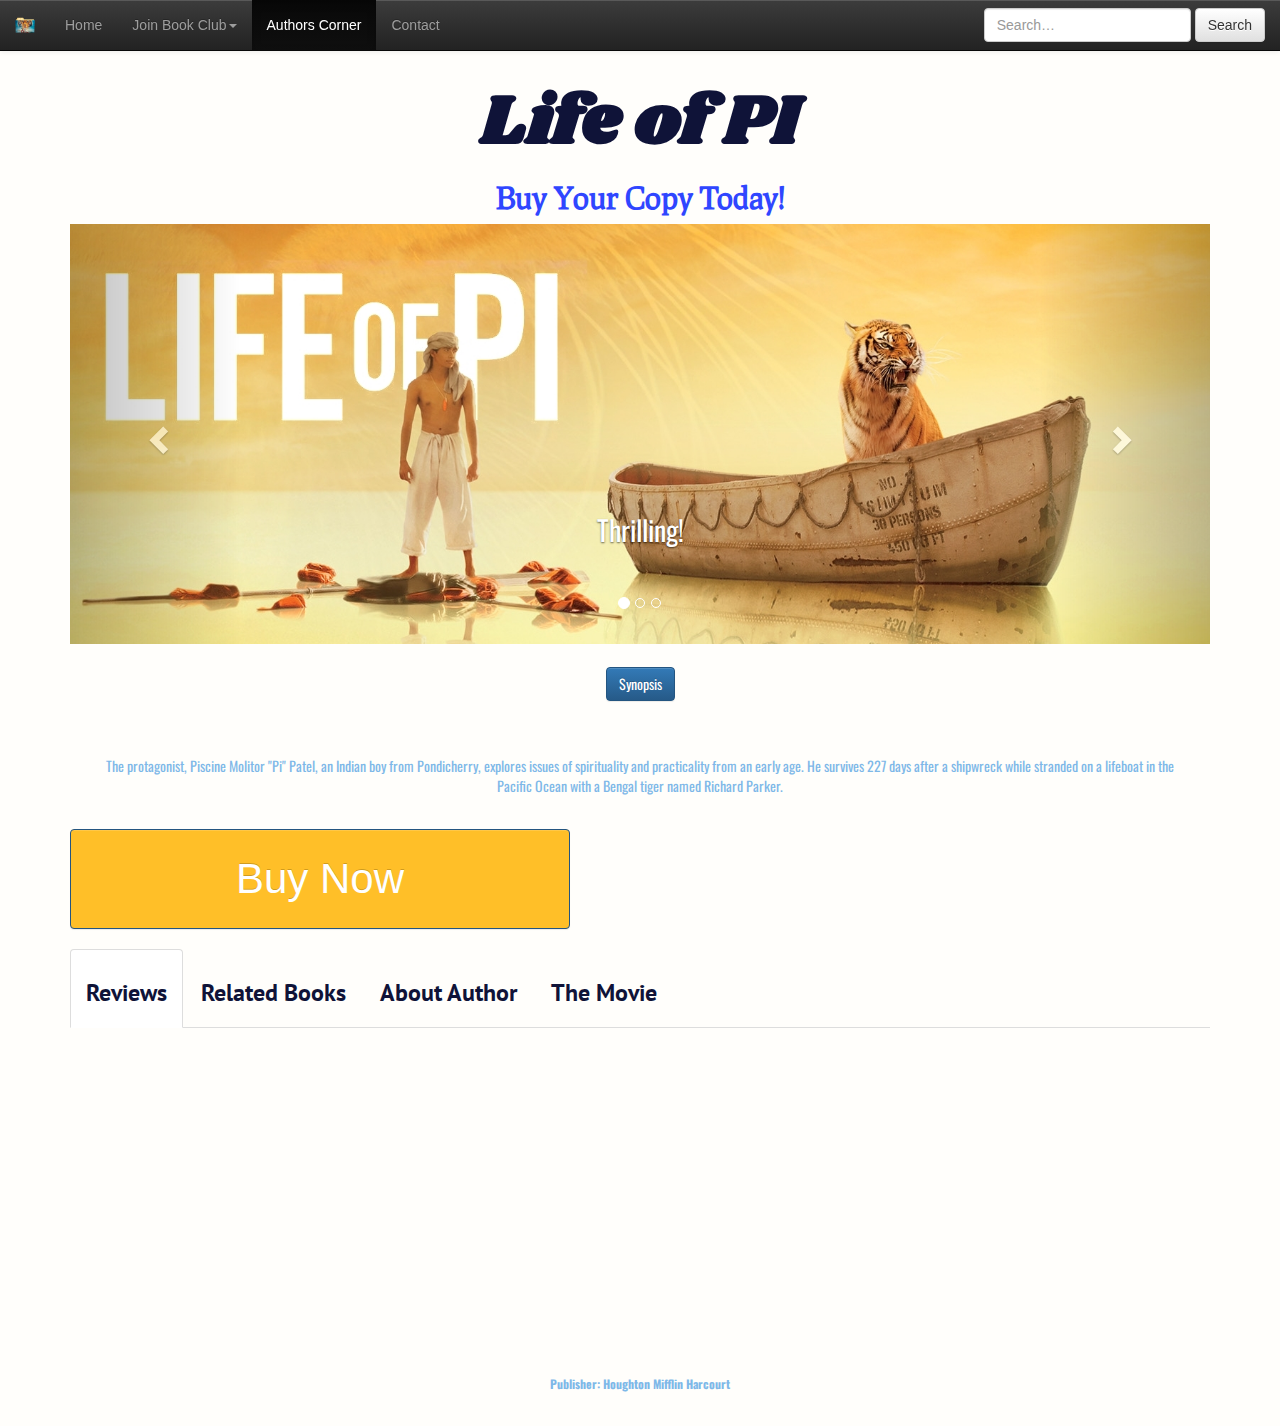
==== index.html @ af69df72 "Initial Files Set up" ====
<!DOCTYPE html>
<html lang="en">
	<head>
		<meta charset="utf-8">
		<meta http-equiv="X-UA-Compatible" content="IE=edge">
		<meta name="viewport" content="width=device-width, initial-scale=1">
		<!-- The above 3 meta tags *must* come first in the head; any other head content must come *after* these tags -->
		<title>Life of PI</title>


<!-- css links -->
		<link href="css/bootstrap.min.css" rel="stylesheet">
		<link href="css/bootstrap-theme.min.css" rel="stylesheet">
		<link href="css/custom.css" rel="stylesheet">

<!-- font links -->
<link href="https://fonts.googleapis.com/css?family=Oswald|PT+Sans|Prociono|Shrikhand|Slabo+27px" rel="stylesheet">
		<!-- HTML5 shim and Respond.js for IE8 support of HTML5 elements and media queries -->
		<!-- WARNING: Respond.js doesn't work if you view the page via file:// -->
		<!--[if lt IE 9]>
			<script src="https://oss.maxcdn.com/html5shiv/3.7.3/html5shiv.min.js"></script>
			<script src="https://oss.maxcdn.com/respond/1.4.2/respond.min.js"></script>
		<![endif]-->
	</head>
	<body>
		<div class="container">

		<header>
			<h1>Life of PI</h1>
		</header>
		<main>

<!--Main navigation section  -->
<nav class="navbar navbar-default navbar-fixed-top navbar-inverse">
	<div class="container-fluid">
		<div class="navbar-header">
			<button type="button" class="navbar-toggle collapsed" data-toggle="collapse" data-target="#bs-navbar-collapse-1" aria-expanded="false">
				<span class="sr-only">Toggle navigation</span>
				<span class="glyphicon glyphicon-menu-hamburger"></span>
			</button>
			<a class="navbar-brand" href="/"><img src="img/icon.png" height="20" width="20" alt="Bootstrap Logo"></a>
		</div><!-- /.navbar-header -->



		<div class="collapse navbar-collapse" id="bs-navbar-collapse-1">
			<ul class="nav navbar-nav">
				<li><a href="#" title="">Home</a></li>
				<li class="dropdown"><a href="#" title="" class="dropdown-toggle" data-toggle="dropdown" role="button" aria-haspopup="true" aria-expanded="false">Join Book Club<span class="caret"></span></a>
					<ul class="dropdown-menu">
						<li><a href="#" title="">Book of the Month</a></li>
						<li><a href="#" title="">Member Benefits</a></li>
						<li><a href="#" title="">About</a></li>
						<li role="separator" class="divider"></li>
						<li><a href="#" title="">Contact</a></li>
					</ul>
				</li>
				<li class="active"><a href="#" title="">Authors Corner<span class="sr-only">(current)</span></a></li>
				<li><a href="#" title="">Contact</a></li>
			</ul>
			<form class="navbar-form navbar-right">
				<div class="form-group">
					<input type="search" class="form-control" placeholder="Search…">
					<button type="submit" class="btn btn-default">Search</button>
				</div>
			</form>
		</div><!-- /.navbar-collapse -->
	</div><!-- /.container-fluid -->
</nav>


<!--carousel start  -->
<h2>Buy Your Copy Today!</h2>
<div id="carousel-example-generic" class="carousel slide" data-ride="carousel">
  <!-- Indicators -->
  <ol class="carousel-indicators">
    <li data-target="#carousel-example-generic" data-slide-to="0" class="active"></li>
    <li data-target="#carousel-example-generic" data-slide-to="1"></li>
    <li data-target="#carousel-example-generic" data-slide-to="2"></li>
  </ol>

  <!-- Wrapper for slides -->
  <div class="carousel-inner" role="listbox">
    <div class="item active">
      <img src="img/cover.jpg" alt="Life of PI book cover">
      <div class="carousel-caption">
        <p class="carouselText">Thrilling!</p>
      </div>
    </div>
    <div class="item">
      <img src="img/tiger.jpg" alt="Book Cover">
      <div class="carousel-caption">
        <p class="carouselText">So much great adventure!</p>
      </div>
    </div>
		<div class="item">
      <img src="img/cover4.jpg" alt="Author">
      <div class="carousel-caption">
        <p class="carouselText">Get your signed copy today!</p>
      </div>
    </div>
		<div class="item">
      <img src="img/cover3.jpg" alt="chart of how time is spent on the raft">
      <div class="carousel-caption">
        ...
      </div>
    </div>
    ...
  </div>

  <!-- Controls -->
  <a class="left carousel-control" href="#carousel-example-generic" role="button" data-slide="prev">
    <span class="glyphicon glyphicon-chevron-left" aria-hidden="true"></span>
    <span class="sr-only">Previous</span>
  </a>
  <a class="right carousel-control" href="#carousel-example-generic" role="button" data-slide="next">
    <span class="glyphicon glyphicon-chevron-right" aria-hidden="true"></span>
    <span class="sr-only">Next</span>
  </a>
</div>
<!--  carousel end -->

<!--Accordion Section  -->
				<p><a class="btn btn-primary" role="button" href="#collapseMe" data-toggle="collapse">Synopsis</a></p>

				<p id="collapseMe" class="collapse.in">The protagonist, Piscine Molitor "Pi" Patel, an Indian boy from Pondicherry,
					explores issues of spirituality and practicality from an early age. He survives 227 days after a shipwreck while
					stranded on a lifeboat in the Pacific Ocean with a Bengal tiger named Richard Parker.</p>
				<div class="panel-group" id="accordion">


<!-- Large modal -->
<button type="button" class="btn btn-primary" data-toggle="modal" data-target=".bs-example-modal-lg" id="buy">Buy Now</button>

<section class="modal fade bs-example-modal-lg" tabindex="-1" role="dialog" aria-labelledby="myLargeModalLabel">
  <div class="modal-dialog modal-lg" role="document">
    <div class="modal-content">
			<div class="modal-header row">
				<div class="col-md-8 col-md-push-2">
				<button type="button" class="close" data-dismiss="modal" aria-label="Close"><span aria-hidden="true">&times;</span></button>
				<h2 class="modal-title">Buy Now</h2>
			</div>
			</div>
			<div class="modal-body">
        <p>
					<form>
  <div class="form-group">
    <label for="name">Full Name</label>
    <input type="text" class="form-control" id="name" placeholder="Name">
  </div>
  <div class="form-group">
    <label for="address">Address</label>
    <input type="text" class="form-control" id="address" placeholder="Address">
  </div>
  <div class="checkbox">
    <label>
      <input type="checkbox"> Read and Understand Agreement
    </label>
  </div>
	<div class="radio">
  <label>
    <input type="radio" name="optionsRadios" id="mastercard" value="option1" checked>
    Mastercard
  </label>
</div>
<div class="radio">
  <label>
    <input type="radio" name="optionsRadios" id="visa" value="option2">
    VISA
  </label>
</div>
<div class="radio disabled">
  <label>
    <input type="radio" name="optionsRadios" id="amex" value="option3" disabled>
    AMEX
  </label>
</div>
  <button type="submit" class="btn btn-default">Add to Cart</button>
</form>
				</p>
					<button type="button" class="btn btn-default" data-toggle="tooltip" data-placement="top" title="Tooltip on top">Tooltip</button>
      </div>

				<div class="modal-footer">
					<button type="button" class="btn btn-default" data-dismiss="modal">Cancel</button>
					<button type="button" class="btn btn-primary">OK</button>
					<button type="button" class="btn btn-default" data-container="body" data-toggle="popover" data-placement="left" data-content="Are you really, really sure that you understand what you've agreed to?">
					  Caution
					</button>
				</div>

    </div>
  </div>
</section>

			</div><!-- end panel group -->





<!--Tab panel section -->
<div>

	<!-- Nav tabs -->
	<ul class="nav nav-tabs" role="tablist">
		<li role="presentation" class="active"><a href="#reviews" aria-controls="home" role="tab" data-toggle="tab"><h3>Reviews</h3></a></li>
		<li role="presentation"><a href="#related" aria-controls="profile" role="tab" data-toggle="tab"><h3>Related Books</h3></a></li>
		<li role="presentation"><a href="#author" aria-controls="messages" role="tab" data-toggle="tab"><h3>About Author</h3></a></li>
		<li role="presentation"><a href="#movie" aria-controls="settings" role="tab" data-toggle="tab"><h3>The Movie</h3></a></li>
	</ul>

	<!-- Tab panes -->
		<!-- Start of tab panel content -->
	<div class="tab-content">
		<div role="tabpanel" class="tab-pane fade active" id="reviews">
			<p><q>Has some educational values, in that the reader learns about different religion and life for an average boy living in India. </q></p>
			<p><q>Wow. Where to begin? This book taught me what it is to survive, how to live, in religion, in regular life, and on a raft stuck with four homicidal animals. This book changed my life. Literally. the first thing that strikes you is the beautiful writing, and the words of Pi and how he expresses himself.</q></p>
			<p><q>This was a well written and intense story about what it means to live, love, and survive.</q></p>
			<p><q>Violent, vibrant adventure tale is not to be missed</q></p>

		</div>
		<div role="tabpanel" class="tab-pane fade" id="related">
			<div class="row">
				<div class="col-md-6 col-md-push-2 col-sm-6 col-xs-12">
			<h3>Small Island</h3>
			<img src="img/related1.jpg" alt="related book" width="100px" height="200px" />
		</div>
		<div class="col-md-6 col-sm-6 col-xs-12">
			<p>Hortense Joseph arrives in London from Jamaica in 1948 with her life in her suitcase,
				her heart broken, her resolve intact. Her husband, Gilbert Joseph, returns from the war expecting
				to be received as a hero, but finds his status as a black man in Britain to be second class.</p>
			</div>
</div>

<div class="row">
	<div class="col-md-6 col-md-push-2 col-sm-6 col-xs-12">
				<h3>Life and Times of Michael K</h3>
				<img src="img/related2.jpg" alt="related book" width="100px" height="200px" />
			</div>
			<div class="col-md-6 col-sm-6 col-xs-12">
				<p>In a South Africa torn by civil war, Michael K sets out to take his mother back to her rural home.
					On the way there she dies, leaving him alone in an anarchic world of brutal roving armies. Imprisoned,
					Michael is unable to bear confinement and escapes, determined to live with dignity. </p>
				</div>
</div>

<div class="row">
	<div class="col-md-6 col-md-push-2 col-sm-6 col-xs-12">
					<h3>Snow Flower and the Secret Fan</h3>
					<img src="img/related3.jpg" alt="related book" width="100px" height="200px" />
				</div>
				<div class="col-md-6 col-sm-6 col-xs-12">
					<p>In nineteenth-century China, in a remote Hunan county, a girl named Lily, at the tender age of seven,
						is paired with a laotong, “old same,” in an emotional match that will last a lifetime. </p>
					</div>
				</div>

		</div>
		<div role="tabpanel" class="tab-pane fade" id="author">
			<h3>Yann Martel</h3>
			<div class="row">
				<div class="col-md-6 col-md-push-2 col-sm-6 col-xs-12">
			<img src="img/author.jpg" alt="author of life of pi" width="300px" height="150px" />
		</div>
		<div class="col-md-6 col-sm-6 col-xs-12">
			<p>Yann Martel (born 25 June 1963) is a Spanish-born Canadian author best known for the Man Booker Prize-winning novel
				Life of Pi, a #1 international bestseller published in more than 50 territories. It has sold more than 12 million copies
				worldwide and spent more than a year on the Bestseller Lists of the New York Times and The Globe and Mail, among many
				other bestseller lists. It was adapted to the screen and directed by Ang Lee, garnering four Oscars
				(the most for the event) including Best Director and won the Golden Globe Award for Best Original Score.</p>
				<p>Compliments of Wikipedia</p>
			</div>
			</div>
		</div>
		<div role="tabpanel" class="tab-pane fade row" id="movie">
			<div class="col-md-6 col-md-push-2 col-sm-6 col-xs-12">
			<img src="img/movie.jpg" alt="movie poster" height="300px" width="300px" />
			</div>
			<div class="col-md-6 col-sm-6 col-xs-12">
			<p><strong>Life of Pi</strong> is a 2012 American survival drama film based on Yann Martel's 2001 novel of the same name.
				Directed by Ang Lee, the film's adapted screenplay was written by David Magee, and it stars Suraj Sharma,
				Irrfan Khan, Rafe Spall, Gérard Depardieu, Tabu, and Adil Hussain. The storyline revolves around an Indian man named
				"Pi" Patel, telling a novelist about his life story, and how at 16 he survives a shipwreck in which his family dies,
				and is stranded in the Pacific Ocean on a lifeboat with a Bengal tiger.</p>
			</div>
		</div>
	</div>

</div>



	</main>
				<p><small><strong>Publisher: Houghton Mifflin Harcourt</strong></small></p>
</div>
<!--end container  -->


		<!-- Script links -->
		<script src="https://ajax.googleapis.com/ajax/libs/jquery/1.12.4/jquery.min.js"></script>
		<script src="js/bootstrap.min.js"></script>
		<script src="js/custom.js"></script>

	</body>
</html>
---- css/custom.css ----
.carousel-control .glyphicon-hand-left,
.carousel-control .glyphicon-hand-right,
.carousel-control .icon-next,
.carousel-control .icon-prev,

{
  position: absolute;
  top: 50%;
  z-index: 5;
  display: inline-block;
  margin-top: -10px;
}

body{
  padding-top: 5%;
  background: #FFFEFB;
}

p{
  padding: 2%;
  color: #7EB8E8;
  font-family: 'Oswald', sans-serif;
  text-align: center;
}

footer{
  border-top: 2px solid slategrey;
}

h1, h2, h3, h4{
  color: #0F1338;
  font-weight: bold;

}

h1{
  font-family: 'Shrikhand', cursive;
  font-size: 5em;
  color: #0F1338;
  text-align: center;
}

h2{
  font-family: 'Prociono', serif;
  text-align: center;
  color: #2F46FF;
}

h3{
    font-family: 'PT Sans', sans-serif;
}

.item{
  width: auto;
  height: 400px;
}

.item img{
  width: auto;
  height: 400px;
}

.carouselText{
  color: white;
  font-size: 2em;
}

#buy{
  height: 100px;
  width: 500px;
  background: #FFBF28;
  align-content: center;
  font-size: 3em;
}
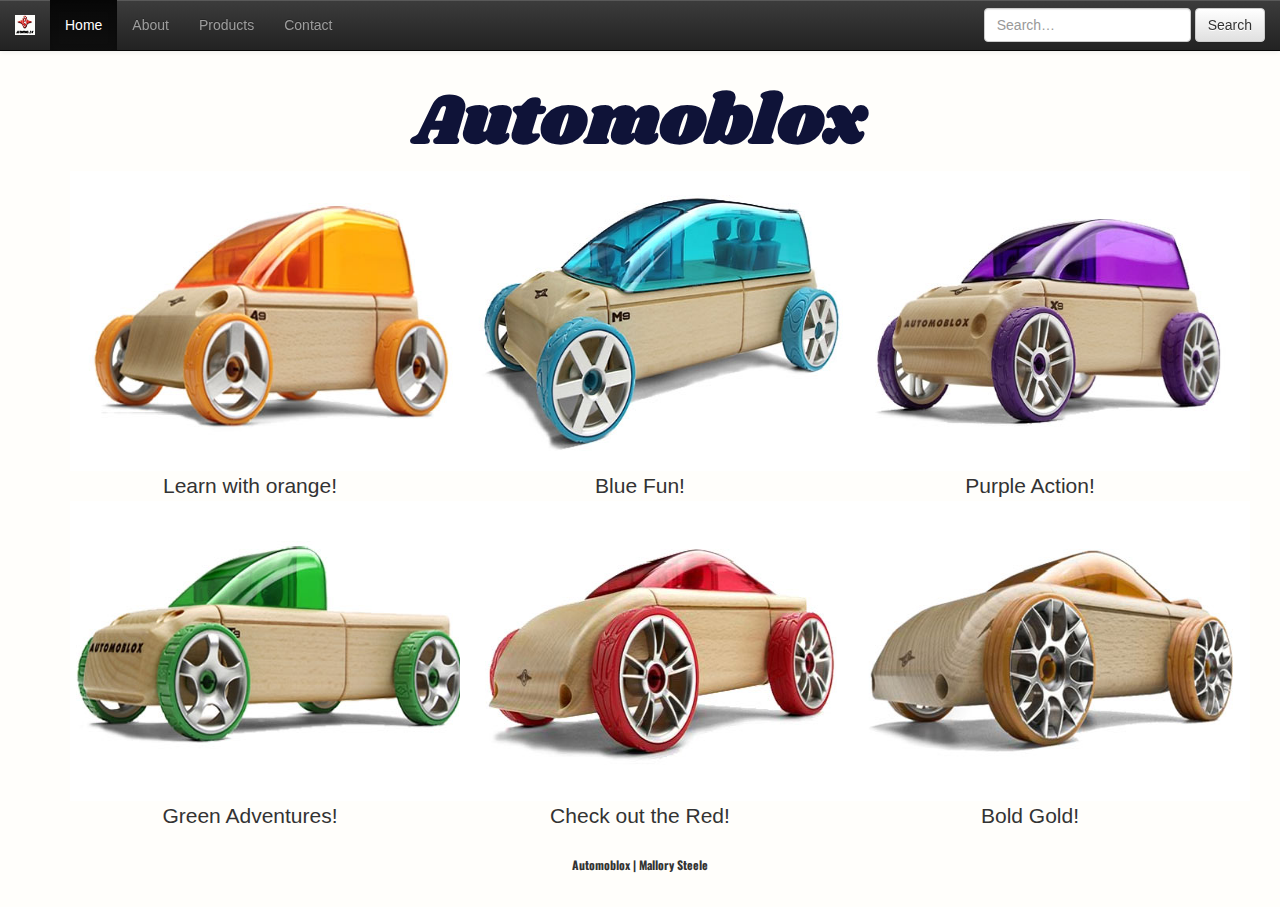
==== commit 3d512f20: "added images and descriptions" ====
--- a/index.html
+++ b/index.html
@@ -5,7 +5,7 @@
 		<meta http-equiv="X-UA-Compatible" content="IE=edge">
 		<meta name="viewport" content="width=device-width, initial-scale=1">
 		<!-- The above 3 meta tags *must* come first in the head; any other head content must come *after* these tags -->
-		<title>Life of PI</title>
+		<title>Automoblox</title>
 
 
 <!-- css links -->
@@ -26,7 +26,7 @@
 		<div class="container">
 
 		<header>
-			<h1>Life of PI</h1>
+			<h1>Automoblox</h1>
 		</header>
 		<main>
 
@@ -38,25 +38,17 @@
 				<span class="sr-only">Toggle navigation</span>
 				<span class="glyphicon glyphicon-menu-hamburger"></span>
 			</button>
-			<a class="navbar-brand" href="/"><img src="img/icon.png" height="20" width="20" alt="Bootstrap Logo"></a>
+			<a class="navbar-brand" href="/"><img src="img/automoblox_logo.jpg" height="20" width="20" alt="Bootstrap Logo"></a>
 		</div><!-- /.navbar-header -->
 
 
 
 		<div class="collapse navbar-collapse" id="bs-navbar-collapse-1">
 			<ul class="nav navbar-nav">
-				<li><a href="#" title="">Home</a></li>
-				<li class="dropdown"><a href="#" title="" class="dropdown-toggle" data-toggle="dropdown" role="button" aria-haspopup="true" aria-expanded="false">Join Book Club<span class="caret"></span></a>
-					<ul class="dropdown-menu">
-						<li><a href="#" title="">Book of the Month</a></li>
-						<li><a href="#" title="">Member Benefits</a></li>
-						<li><a href="#" title="">About</a></li>
-						<li role="separator" class="divider"></li>
-						<li><a href="#" title="">Contact</a></li>
-					</ul>
-				</li>
-				<li class="active"><a href="#" title="">Authors Corner<span class="sr-only">(current)</span></a></li>
-				<li><a href="#" title="">Contact</a></li>
+				<li class="active"><a href="#" title="">Home</a></li>
+				<li><a href="#" title="">About<span class="sr-only">(current)</span></a></li>
+				<li><a href="#" title="">Products<span class="sr-only">(current)</span></a></li>
+				<li><a href="#" title="">Contact<span class="sr-only">(current)</span></a></li>
 			</ul>
 			<form class="navbar-form navbar-right">
 				<div class="form-group">
@@ -69,230 +61,68 @@
 </nav>
 
 
-<!--carousel start  -->
-<h2>Buy Your Copy Today!</h2>
-<div id="carousel-example-generic" class="carousel slide" data-ride="carousel">
-  <!-- Indicators -->
-  <ol class="carousel-indicators">
-    <li data-target="#carousel-example-generic" data-slide-to="0" class="active"></li>
-    <li data-target="#carousel-example-generic" data-slide-to="1"></li>
-    <li data-target="#carousel-example-generic" data-slide-to="2"></li>
-  </ol>
+<!--main page large image navigation  -->
 
-  <!-- Wrapper for slides -->
-  <div class="carousel-inner" role="listbox">
-    <div class="item active">
-      <img src="img/cover.jpg" alt="Life of PI book cover">
-      <div class="carousel-caption">
-        <p class="carouselText">Thrilling!</p>
-      </div>
-    </div>
-    <div class="item">
-      <img src="img/tiger.jpg" alt="Book Cover">
-      <div class="carousel-caption">
-        <p class="carouselText">So much great adventure!</p>
-      </div>
-    </div>
-		<div class="item">
-      <img src="img/cover4.jpg" alt="Author">
-      <div class="carousel-caption">
-        <p class="carouselText">Get your signed copy today!</p>
-      </div>
-    </div>
-		<div class="item">
-      <img src="img/cover3.jpg" alt="chart of how time is spent on the raft">
-      <div class="carousel-caption">
-        ...
-      </div>
-    </div>
-    ...
-  </div>
-
-  <!-- Controls -->
-  <a class="left carousel-control" href="#carousel-example-generic" role="button" data-slide="prev">
-    <span class="glyphicon glyphicon-chevron-left" aria-hidden="true"></span>
-    <span class="sr-only">Previous</span>
-  </a>
-  <a class="right carousel-control" href="#carousel-example-generic" role="button" data-slide="next">
-    <span class="glyphicon glyphicon-chevron-right" aria-hidden="true"></span>
-    <span class="sr-only">Next</span>
-  </a>
-</div>
-<!--  carousel end -->
-
-<!--Accordion Section  -->
-				<p><a class="btn btn-primary" role="button" href="#collapseMe" data-toggle="collapse">Synopsis</a></p>
-
-				<p id="collapseMe" class="collapse.in">The protagonist, Piscine Molitor "Pi" Patel, an Indian boy from Pondicherry,
-					explores issues of spirituality and practicality from an early age. He survives 227 days after a shipwreck while
-					stranded on a lifeboat in the Pacific Ocean with a Bengal tiger named Richard Parker.</p>
-				<div class="panel-group" id="accordion">
+<!--first row of image nav  -->
+<section class="row">
+	<a class="orangeCar" href="orange.html">
+	<figure class="col-md-4">
+		<img src="img/a9_large.jpg" alt="orange car" height="300px" width="400px"/>
+		<figcaption>
+			Learn with orange!
+		</figcaption>
+	</figure>
+</a>
+<a href="blue.html" class="blue">
+	<figure class="col-md-4">
+		<img src="img/m9_large.jpg" alt="blue car" height="300px" width="400px"/>
+		<figcaption>
+			Blue Fun!
+		</figcaption>
+	</figure>
+</a>
+<a href="purple.html" class="purple">
+	<figure class="col-md-4">
+		<img src="img/x9_large.jpg" alt="purple car" height="300px" width="400px"/>
+		<figcaption>
+			Purple Action!
+		</figcaption>
+	</figure>
+</a>
+</section>
 
 
-<!-- Large modal -->
-<button type="button" class="btn btn-primary" data-toggle="modal" data-target=".bs-example-modal-lg" id="buy">Buy Now</button>
-
-<section class="modal fade bs-example-modal-lg" tabindex="-1" role="dialog" aria-labelledby="myLargeModalLabel">
-  <div class="modal-dialog modal-lg" role="document">
-    <div class="modal-content">
-			<div class="modal-header row">
-				<div class="col-md-8 col-md-push-2">
-				<button type="button" class="close" data-dismiss="modal" aria-label="Close"><span aria-hidden="true">&times;</span></button>
-				<h2 class="modal-title">Buy Now</h2>
-			</div>
-			</div>
-			<div class="modal-body">
-        <p>
-					<form>
-  <div class="form-group">
-    <label for="name">Full Name</label>
-    <input type="text" class="form-control" id="name" placeholder="Name">
-  </div>
-  <div class="form-group">
-    <label for="address">Address</label>
-    <input type="text" class="form-control" id="address" placeholder="Address">
-  </div>
-  <div class="checkbox">
-    <label>
-      <input type="checkbox"> Read and Understand Agreement
-    </label>
-  </div>
-	<div class="radio">
-  <label>
-    <input type="radio" name="optionsRadios" id="mastercard" value="option1" checked>
-    Mastercard
-  </label>
-</div>
-<div class="radio">
-  <label>
-    <input type="radio" name="optionsRadios" id="visa" value="option2">
-    VISA
-  </label>
-</div>
-<div class="radio disabled">
-  <label>
-    <input type="radio" name="optionsRadios" id="amex" value="option3" disabled>
-    AMEX
-  </label>
-</div>
-  <button type="submit" class="btn btn-default">Add to Cart</button>
-</form>
-				</p>
-					<button type="button" class="btn btn-default" data-toggle="tooltip" data-placement="top" title="Tooltip on top">Tooltip</button>
-      </div>
-
-				<div class="modal-footer">
-					<button type="button" class="btn btn-default" data-dismiss="modal">Cancel</button>
-					<button type="button" class="btn btn-primary">OK</button>
-					<button type="button" class="btn btn-default" data-container="body" data-toggle="popover" data-placement="left" data-content="Are you really, really sure that you understand what you've agreed to?">
-					  Caution
-					</button>
-				</div>
-
-    </div>
-  </div>
+<!--second row of image nav  -->
+<section class="row">
+	<a class="green" href="green.html" >
+	<figure class="col-md-4">
+		<img src="img/t9_large.jpg" alt="green car" height="300px" width="400px"/>
+		<figcaption>
+			Green Adventures!
+		</figcaption>
+	</figure>
+	</a>
+	<a href="red.html" class="red">
+	<figure class="col-md-4">
+		<img src="img/c9_large.jpg" alt="red car" height="300px" width="400px"/>
+		<figcaption>
+			Check out the Red!
+		</figcaption>
+	</figure>
+	</a>
+	<a href="gold.html" class="gold">
+	<figure class="col-md-4">
+		<img src="img/c9s_large.jpg" alt="gold car" height="300px" width="400px"/>
+		<figcaption>
+			Bold Gold!
+		</figcaption>
+	</figure>
+	</a>
 </section>
-
-			</div><!-- end panel group -->
-
-
-
-
-
-<!--Tab panel section -->
-<div>
-
-	<!-- Nav tabs -->
-	<ul class="nav nav-tabs" role="tablist">
-		<li role="presentation" class="active"><a href="#reviews" aria-controls="home" role="tab" data-toggle="tab"><h3>Reviews</h3></a></li>
-		<li role="presentation"><a href="#related" aria-controls="profile" role="tab" data-toggle="tab"><h3>Related Books</h3></a></li>
-		<li role="presentation"><a href="#author" aria-controls="messages" role="tab" data-toggle="tab"><h3>About Author</h3></a></li>
-		<li role="presentation"><a href="#movie" aria-controls="settings" role="tab" data-toggle="tab"><h3>The Movie</h3></a></li>
-	</ul>
-
-	<!-- Tab panes -->
-		<!-- Start of tab panel content -->
-	<div class="tab-content">
-		<div role="tabpanel" class="tab-pane fade active" id="reviews">
-			<p><q>Has some educational values, in that the reader learns about different religion and life for an average boy living in India. </q></p>
-			<p><q>Wow. Where to begin? This book taught me what it is to survive, how to live, in religion, in regular life, and on a raft stuck with four homicidal animals. This book changed my life. Literally. the first thing that strikes you is the beautiful writing, and the words of Pi and how he expresses himself.</q></p>
-			<p><q>This was a well written and intense story about what it means to live, love, and survive.</q></p>
-			<p><q>Violent, vibrant adventure tale is not to be missed</q></p>
-
-		</div>
-		<div role="tabpanel" class="tab-pane fade" id="related">
-			<div class="row">
-				<div class="col-md-6 col-md-push-2 col-sm-6 col-xs-12">
-			<h3>Small Island</h3>
-			<img src="img/related1.jpg" alt="related book" width="100px" height="200px" />
-		</div>
-		<div class="col-md-6 col-sm-6 col-xs-12">
-			<p>Hortense Joseph arrives in London from Jamaica in 1948 with her life in her suitcase,
-				her heart broken, her resolve intact. Her husband, Gilbert Joseph, returns from the war expecting
-				to be received as a hero, but finds his status as a black man in Britain to be second class.</p>
-			</div>
-</div>
-
-<div class="row">
-	<div class="col-md-6 col-md-push-2 col-sm-6 col-xs-12">
-				<h3>Life and Times of Michael K</h3>
-				<img src="img/related2.jpg" alt="related book" width="100px" height="200px" />
-			</div>
-			<div class="col-md-6 col-sm-6 col-xs-12">
-				<p>In a South Africa torn by civil war, Michael K sets out to take his mother back to her rural home.
-					On the way there she dies, leaving him alone in an anarchic world of brutal roving armies. Imprisoned,
-					Michael is unable to bear confinement and escapes, determined to live with dignity. </p>
-				</div>
-</div>
-
-<div class="row">
-	<div class="col-md-6 col-md-push-2 col-sm-6 col-xs-12">
-					<h3>Snow Flower and the Secret Fan</h3>
-					<img src="img/related3.jpg" alt="related book" width="100px" height="200px" />
-				</div>
-				<div class="col-md-6 col-sm-6 col-xs-12">
-					<p>In nineteenth-century China, in a remote Hunan county, a girl named Lily, at the tender age of seven,
-						is paired with a laotong, “old same,” in an emotional match that will last a lifetime. </p>
-					</div>
-				</div>
-
-		</div>
-		<div role="tabpanel" class="tab-pane fade" id="author">
-			<h3>Yann Martel</h3>
-			<div class="row">
-				<div class="col-md-6 col-md-push-2 col-sm-6 col-xs-12">
-			<img src="img/author.jpg" alt="author of life of pi" width="300px" height="150px" />
-		</div>
-		<div class="col-md-6 col-sm-6 col-xs-12">
-			<p>Yann Martel (born 25 June 1963) is a Spanish-born Canadian author best known for the Man Booker Prize-winning novel
-				Life of Pi, a #1 international bestseller published in more than 50 territories. It has sold more than 12 million copies
-				worldwide and spent more than a year on the Bestseller Lists of the New York Times and The Globe and Mail, among many
-				other bestseller lists. It was adapted to the screen and directed by Ang Lee, garnering four Oscars
-				(the most for the event) including Best Director and won the Golden Globe Award for Best Original Score.</p>
-				<p>Compliments of Wikipedia</p>
-			</div>
-			</div>
-		</div>
-		<div role="tabpanel" class="tab-pane fade row" id="movie">
-			<div class="col-md-6 col-md-push-2 col-sm-6 col-xs-12">
-			<img src="img/movie.jpg" alt="movie poster" height="300px" width="300px" />
-			</div>
-			<div class="col-md-6 col-sm-6 col-xs-12">
-			<p><strong>Life of Pi</strong> is a 2012 American survival drama film based on Yann Martel's 2001 novel of the same name.
-				Directed by Ang Lee, the film's adapted screenplay was written by David Magee, and it stars Suraj Sharma,
-				Irrfan Khan, Rafe Spall, Gérard Depardieu, Tabu, and Adil Hussain. The storyline revolves around an Indian man named
-				"Pi" Patel, telling a novelist about his life story, and how at 16 he survives a shipwreck in which his family dies,
-				and is stranded in the Pacific Ocean on a lifeboat with a Bengal tiger.</p>
-			</div>
-		</div>
-	</div>
-
-</div>
-
 
 
 	</main>
-				<p><small><strong>Publisher: Houghton Mifflin Harcourt</strong></small></p>
+				<p><small><strong>Automoblox | Mallory Steele</strong></small></p>
 </div>
 <!--end container  -->
 
--- a/css/custom.css
+++ b/css/custom.css
@@ -18,7 +18,7 @@
 
 p{
   padding: 2%;
-  color: #7EB8E8;
+  color: #333;
   font-family: 'Oswald', sans-serif;
   text-align: center;
 }
@@ -43,12 +43,22 @@
 h2{
   font-family: 'Prociono', serif;
   text-align: center;
-  color: #2F46FF;
+  font-size: 3em;
 }
 
 h3{
     font-family: 'PT Sans', sans-serif;
+    font-size: 2.5em;
 }
+
+h4{
+  color: white;
+  font-size: 2em;
+}
+
+
+
+
 
 .item{
   width: auto;
@@ -72,3 +82,83 @@
   align-content: center;
   font-size: 3em;
 }
+
+
+.purple:hover{
+    background-color: #DD9FFF;
+}
+
+.red:hover{
+    background-color: #FF5E5D;
+}
+
+.blue:hover{
+    background-color: #70BAFF;
+}
+
+a .green:hover{
+    background-color: #A1FF9C;
+}
+
+.orange:hover{
+    background-color: #FF916A;
+}
+
+.gold:hover{
+    background-color: #E8DA73;
+}
+
+/*a:hover{
+  background-color: #DD9FFF;
+}*/
+
+figcaption{
+  text-align: center;
+  font-size: 1.5em;
+  color: #333333;
+}
+
+a.orangeCar:hover{
+  color: #FF916A;
+}
+
+/*a:hover{
+  background-color: grey;
+}*/
+
+
+.purpleHeading{
+  color: #8131E8;
+}
+
+.orangeHeading{
+  color: #FF7814;
+}
+
+.blueHeading{
+  color: #0B68FF;
+}
+
+.goldHeading{
+  color: #B66E0D;
+}
+
+
+
+.redHeading{
+  color: #A10F0F;
+}
+
+
+.greenHeading{
+  color: #3AB658;
+}
+
+.relatedPurple{
+  background-color: #8131E8;
+}
+
+
+/*figcaption:hover{
+  color: orange;
+}*/
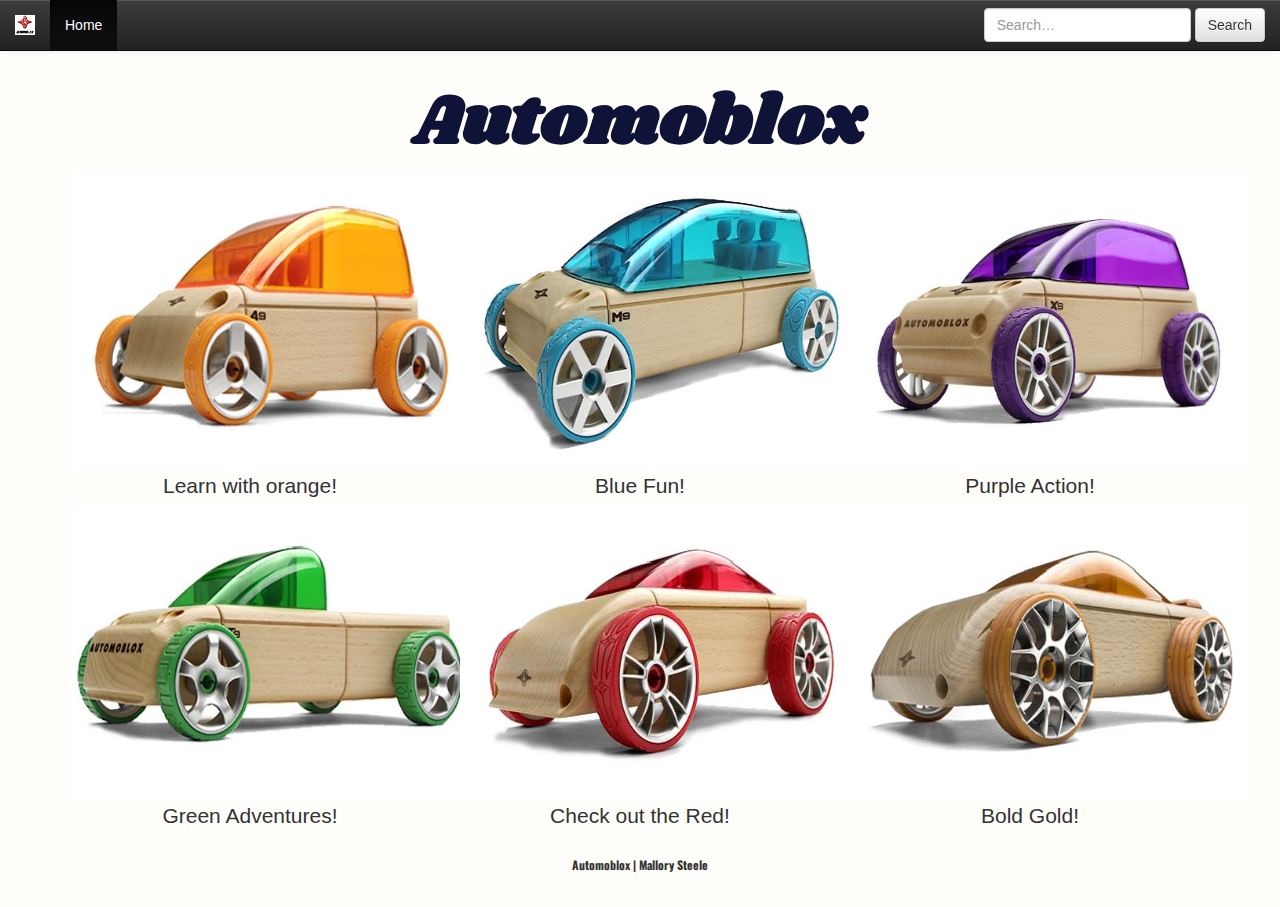
==== commit 99dd9faf: "change navigation" ====
--- a/index.html
+++ b/index.html
@@ -45,10 +45,10 @@
 
 		<div class="collapse navbar-collapse" id="bs-navbar-collapse-1">
 			<ul class="nav navbar-nav">
-				<li class="active"><a href="#" title="">Home</a></li>
-				<li><a href="#" title="">About<span class="sr-only">(current)</span></a></li>
+				<li class="active"><a href="index.html" title="">Home</a></li>
+				<!-- <li><a href="#" title="">About<span class="sr-only">(current)</span></a></li>
 				<li><a href="#" title="">Products<span class="sr-only">(current)</span></a></li>
-				<li><a href="#" title="">Contact<span class="sr-only">(current)</span></a></li>
+				<li><a href="#" title="">Contact<span class="sr-only">(current)</span></a></li> -->
 			</ul>
 			<form class="navbar-form navbar-right">
 				<div class="form-group">
